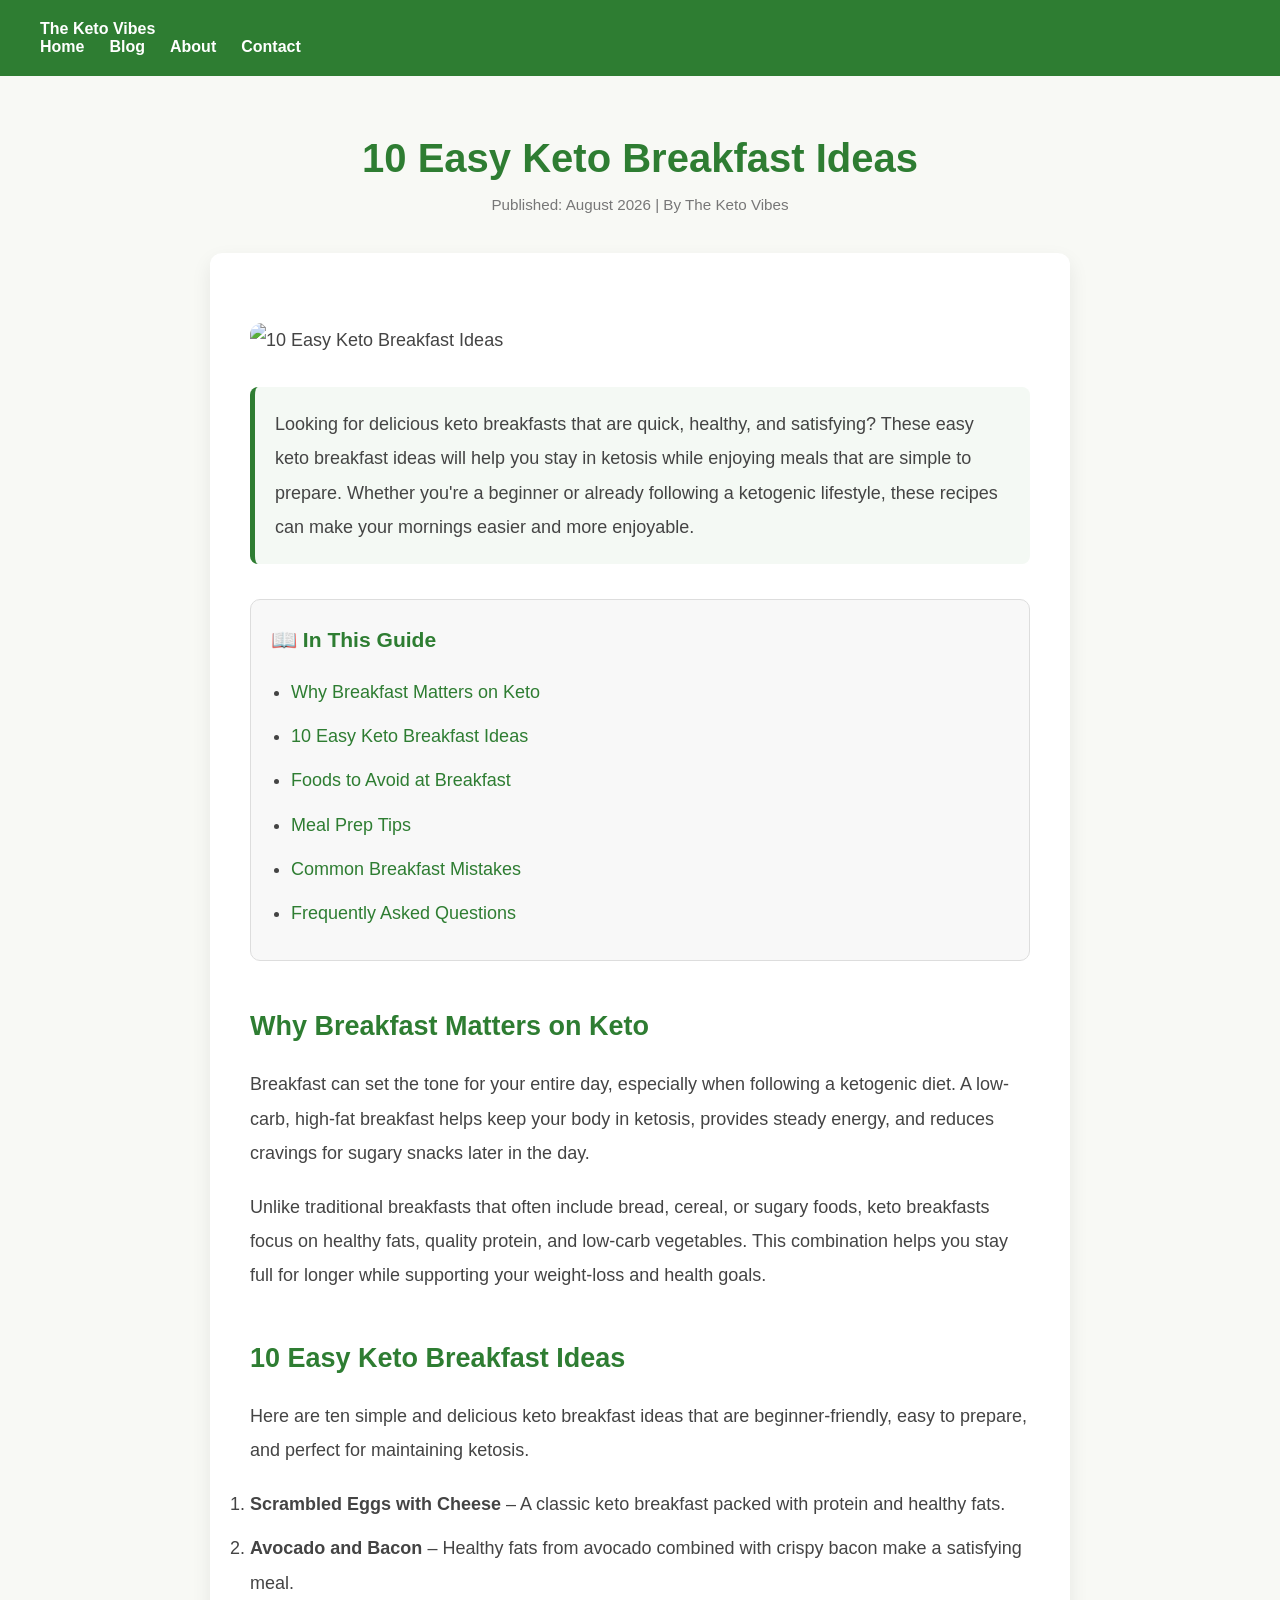
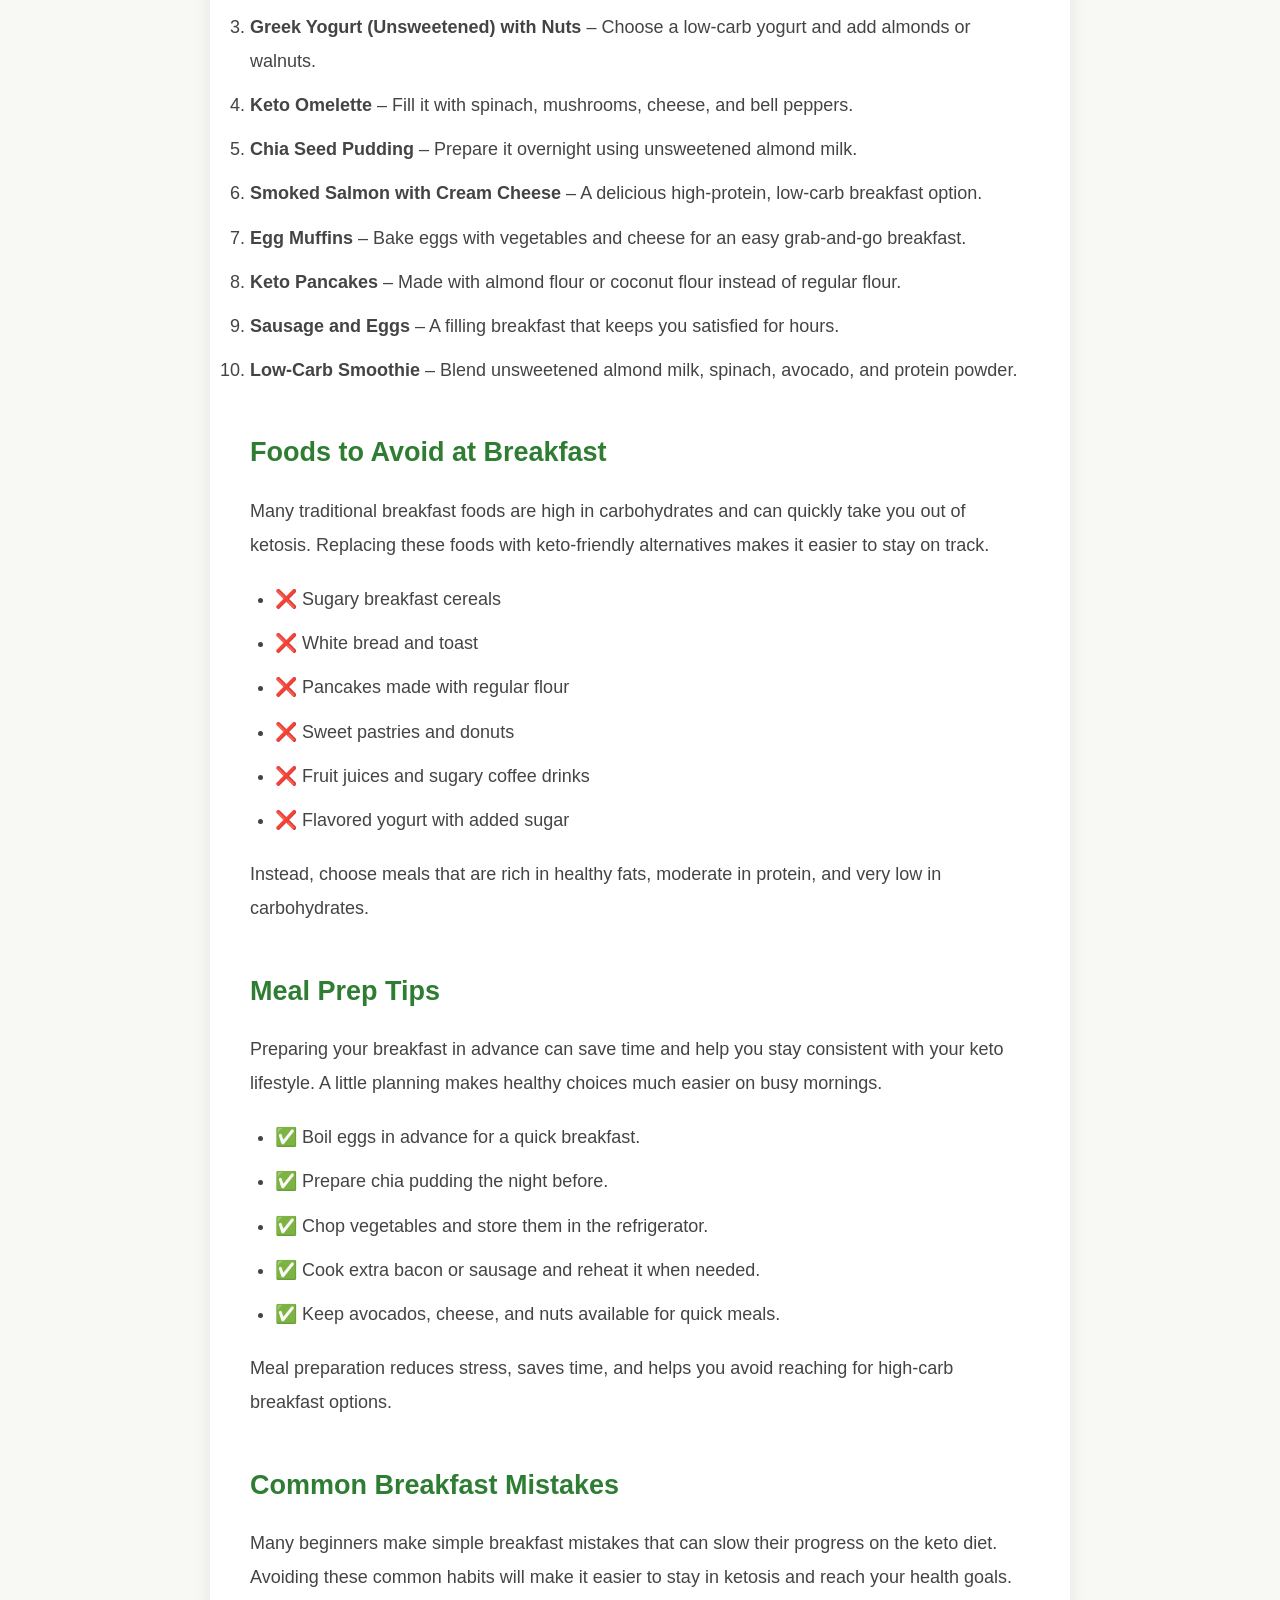
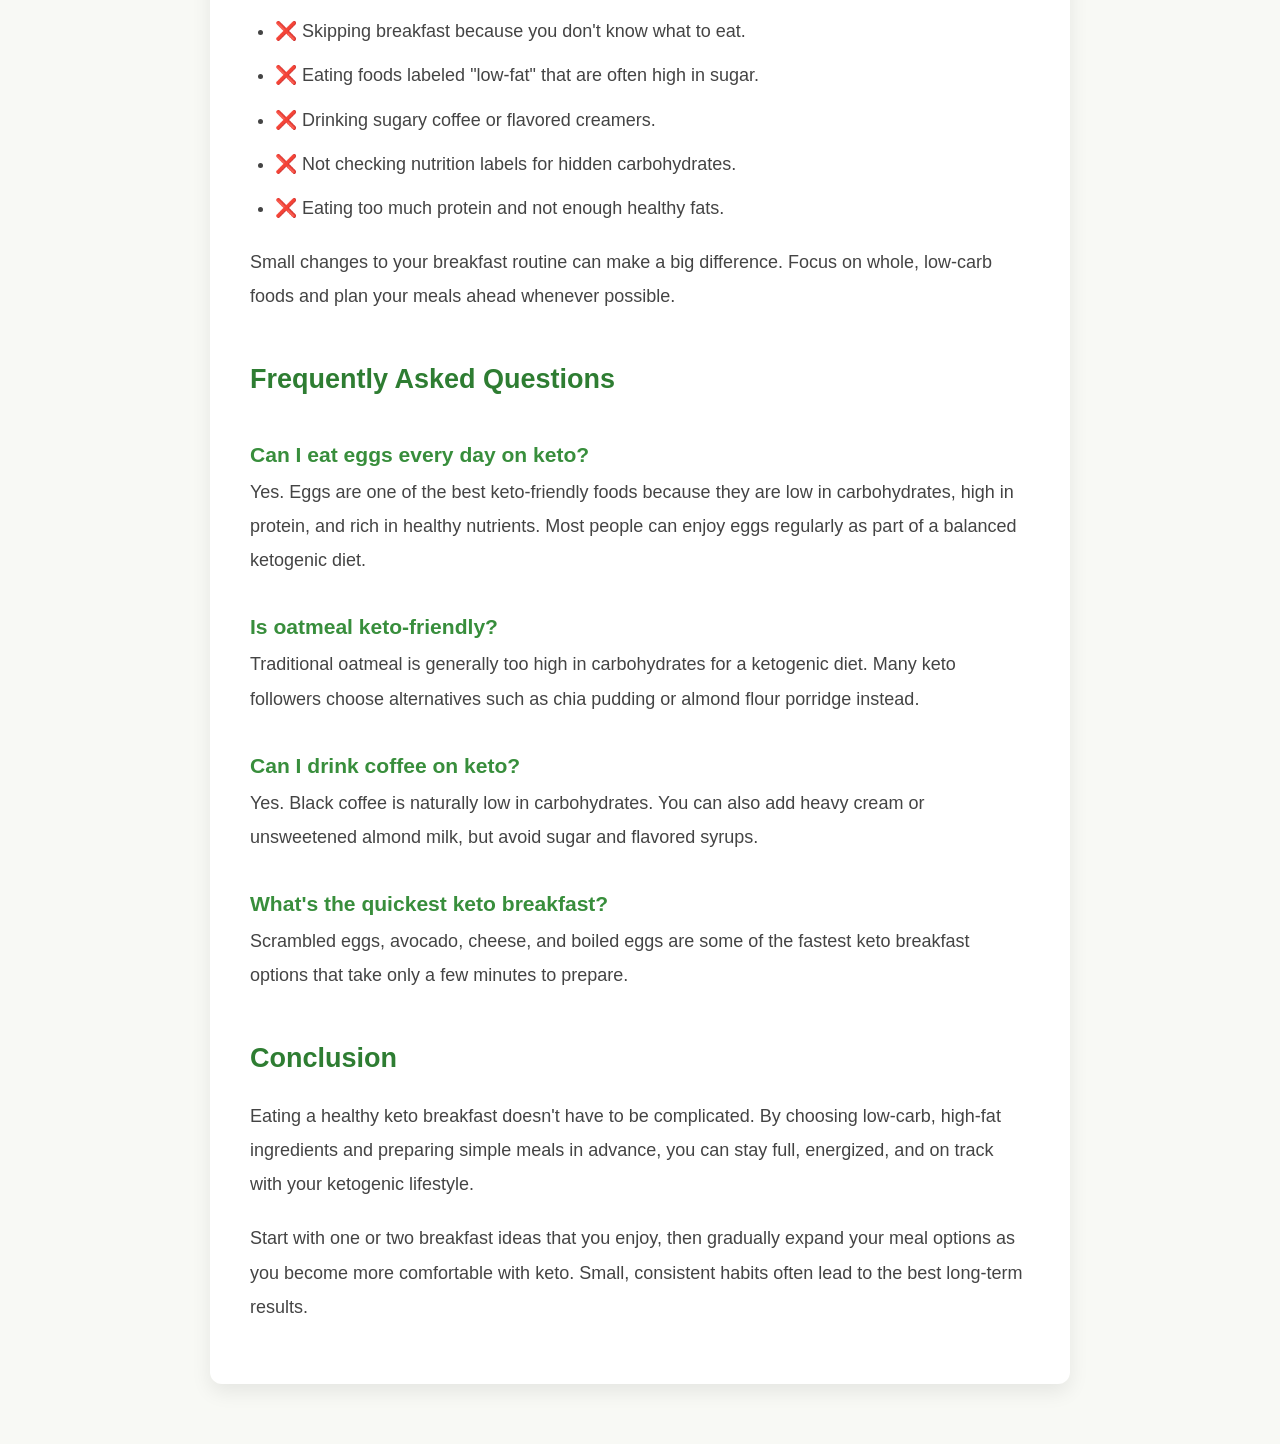
==== 10-easy-keto-breakfast-ideas.html @ b5317b4a "Added 10 Easy Keto Breakfast Ideas article" ====
<!DOCTYPE html>
<html lang="en">

<head>

<meta charset="UTF-8">
<meta name="viewport" content="width=device-width, initial-scale=1.0">

<title>10 Easy Keto Breakfast Ideas | The Keto Vibes</title>

<link rel="stylesheet" href="style.css">

</head>

<body>

</body>

</html>
<header>

<nav>

<div class="logo">
<a href="index.html">The Keto Vibes</a>
</div>

<ul class="nav-links">

<li><a href="index.html">Home</a></li>

<li><a href="blog.html">Blog</a></li>

<li><a href="about.html">About</a></li>

<li><a href="contact.html">Contact</a></li>

</ul>

</nav>

</header>
<main class="article-page">

<section class="article-header">

<h1>10 Easy Keto Breakfast Ideas</h1>

<p class="article-meta">
Published: August 2026 | By The Keto Vibes
</p>

</section>

<section class="article-content">
<img src="assets/images/10-easy-keto-breakfast-ideas.webp"
     alt="10 Easy Keto Breakfast Ideas"
     class="featured-image">

<div class="article-intro">

<p>
Looking for delicious keto breakfasts that are quick, healthy, and satisfying? These easy keto breakfast ideas will help you stay in ketosis while enjoying meals that are simple to prepare. Whether you're a beginner or already following a ketogenic lifestyle, these recipes can make your mornings easier and more enjoyable.
</p>

</div>
<div class="table-of-contents">

<h3>📖 In This Guide</h3>

<ul>

<li><a href="#why-breakfast-matters">Why Breakfast Matters on Keto</a></li>

<li><a href="#breakfast-ideas">10 Easy Keto Breakfast Ideas</a></li>

<li><a href="#foods-to-avoid">Foods to Avoid at Breakfast</a></li>

<li><a href="#meal-prep-tips">Meal Prep Tips</a></li>

<li><a href="#common-mistakes">Common Breakfast Mistakes</a></li>

<li><a href="#faq">Frequently Asked Questions</a></li>

</ul>

</div>
<h2 id="why-breakfast-matters">Why Breakfast Matters on Keto</h2>

<p>
Breakfast can set the tone for your entire day, especially when following a ketogenic diet. A low-carb, high-fat breakfast helps keep your body in ketosis, provides steady energy, and reduces cravings for sugary snacks later in the day.
</p>

<p>
Unlike traditional breakfasts that often include bread, cereal, or sugary foods, keto breakfasts focus on healthy fats, quality protein, and low-carb vegetables. This combination helps you stay full for longer while supporting your weight-loss and health goals.
</p>
<h2 id="breakfast-ideas">10 Easy Keto Breakfast Ideas</h2>

<p>
Here are ten simple and delicious keto breakfast ideas that are beginner-friendly, easy to prepare, and perfect for maintaining ketosis.
</p>

<ol>

<li><strong>Scrambled Eggs with Cheese</strong> – A classic keto breakfast packed with protein and healthy fats.</li>

<li><strong>Avocado and Bacon</strong> – Healthy fats from avocado combined with crispy bacon make a satisfying meal.</li>

<li><strong>Greek Yogurt (Unsweetened) with Nuts</strong> – Choose a low-carb yogurt and add almonds or walnuts.</li>

<li><strong>Keto Omelette</strong> – Fill it with spinach, mushrooms, cheese, and bell peppers.</li>

<li><strong>Chia Seed Pudding</strong> – Prepare it overnight using unsweetened almond milk.</li>

<li><strong>Smoked Salmon with Cream Cheese</strong> – A delicious high-protein, low-carb breakfast option.</li>

<li><strong>Egg Muffins</strong> – Bake eggs with vegetables and cheese for an easy grab-and-go breakfast.</li>

<li><strong>Keto Pancakes</strong> – Made with almond flour or coconut flour instead of regular flour.</li>

<li><strong>Sausage and Eggs</strong> – A filling breakfast that keeps you satisfied for hours.</li>

<li><strong>Low-Carb Smoothie</strong> – Blend unsweetened almond milk, spinach, avocado, and protein powder.</li>

</ol>
<h2 id="foods-to-avoid">Foods to Avoid at Breakfast</h2>

<p>
Many traditional breakfast foods are high in carbohydrates and can quickly take you out of ketosis. Replacing these foods with keto-friendly alternatives makes it easier to stay on track.
</p>

<ul>

<li>❌ Sugary breakfast cereals</li>

<li>❌ White bread and toast</li>

<li>❌ Pancakes made with regular flour</li>

<li>❌ Sweet pastries and donuts</li>

<li>❌ Fruit juices and sugary coffee drinks</li>

<li>❌ Flavored yogurt with added sugar</li>

</ul>

<p>
Instead, choose meals that are rich in healthy fats, moderate in protein, and very low in carbohydrates.
</p>
<h2 id="meal-prep-tips">Meal Prep Tips</h2>

<p>
Preparing your breakfast in advance can save time and help you stay consistent with your keto lifestyle. A little planning makes healthy choices much easier on busy mornings.
</p>

<ul>

<li>✅ Boil eggs in advance for a quick breakfast.</li>

<li>✅ Prepare chia pudding the night before.</li>

<li>✅ Chop vegetables and store them in the refrigerator.</li>

<li>✅ Cook extra bacon or sausage and reheat it when needed.</li>

<li>✅ Keep avocados, cheese, and nuts available for quick meals.</li>

</ul>

<p>
Meal preparation reduces stress, saves time, and helps you avoid reaching for high-carb breakfast options.
</p>
<h2 id="common-mistakes">Common Breakfast Mistakes</h2>

<p>
Many beginners make simple breakfast mistakes that can slow their progress on the keto diet. Avoiding these common habits will make it easier to stay in ketosis and reach your health goals.
</p>

<ul>

<li>❌ Skipping breakfast because you don't know what to eat.</li>

<li>❌ Eating foods labeled "low-fat" that are often high in sugar.</li>

<li>❌ Drinking sugary coffee or flavored creamers.</li>

<li>❌ Not checking nutrition labels for hidden carbohydrates.</li>

<li>❌ Eating too much protein and not enough healthy fats.</li>

</ul>

<p>
Small changes to your breakfast routine can make a big difference. Focus on whole, low-carb foods and plan your meals ahead whenever possible.
</p>
<h2 id="faq">Frequently Asked Questions</h2>

<h3>Can I eat eggs every day on keto?</h3>

<p>
Yes. Eggs are one of the best keto-friendly foods because they are low in carbohydrates, high in protein, and rich in healthy nutrients. Most people can enjoy eggs regularly as part of a balanced ketogenic diet.
</p>

<h3>Is oatmeal keto-friendly?</h3>

<p>
Traditional oatmeal is generally too high in carbohydrates for a ketogenic diet. Many keto followers choose alternatives such as chia pudding or almond flour porridge instead.
</p>

<h3>Can I drink coffee on keto?</h3>

<p>
Yes. Black coffee is naturally low in carbohydrates. You can also add heavy cream or unsweetened almond milk, but avoid sugar and flavored syrups.
</p>

<h3>What's the quickest keto breakfast?</h3>

<p>
Scrambled eggs, avocado, cheese, and boiled eggs are some of the fastest keto breakfast options that take only a few minutes to prepare.
</p>
<h2>Conclusion</h2>

<p>
Eating a healthy keto breakfast doesn't have to be complicated. By choosing low-carb, high-fat ingredients and preparing simple meals in advance, you can stay full, energized, and on track with your ketogenic lifestyle.
</p>

<p>
Start with one or two breakfast ideas that you enjoy, then gradually expand your meal options as you become more comfortable with keto. Small, consistent habits often lead to the best long-term results.
</p>
</section>

</main>
---- style.css ----
* {
    margin: 0;
    padding: 0;
    box-sizing: border-box;
}

body {
    font-family: Arial, sans-serif;
    background: #f8f9f5;
    color: #333;
}

/* Header */

header {
    background: #2e7d32;
    color: white;
    padding: 20px 40px;
    display: flex;
    justify-content: space-between;
    align-items: center;
}

.logo h1 {
    font-size: 28px;
}

nav ul {
    list-style: none;
    display: flex;
    gap: 25px;
}

nav a {
    color: white;
    text-decoration: none;
    font-weight: bold;
}

nav a:hover {
    color: #ffe082;
}

/* Hero Section */

.hero {
    text-align: center;
    padding: 80px 20px;
}

.hero h2 {
    font-size: 40px;
    color: #2e7d32;
    margin-bottom: 20px;
}

.hero p {
    font-size: 18px;
    max-width: 700px;
    margin: auto;
    line-height: 1.8;
}

/* Footer */

footer {
    background: #2e7d32;
    color: white;
    text-align: center;
    padding: 20px;
    margin-top: 80px;
}

footer p {
    font-size: 15px;
}
/* Hero Button */
.btn {
    display: inline-block;
    background: #2e7d32;
    color: white;
    padding: 14px 30px;
    text-decoration: none;
    font-size: 18px;
    font-weight: bold;
    border-radius: 8px;
    transition: 0.3s;
}

.btn:hover {
    background: #1b5e20;
}
/* ===== Features Section ===== */

.features {
    display: flex;
    justify-content: center;
    gap: 30px;
    padding: 50px 30px;
    flex-wrap: wrap;
}

.feature-card {
    background: white;
    width: 300px;
    padding: 30px;
    border-radius: 12px;
    text-align: center;
    box-shadow: 0 5px 15px rgba(0,0,0,0.1);
    transition: 0.3s;
}

.feature-card:hover {
    transform: translateY(-8px);
}

.feature-card h3 {
    color: #2e7d32;
    margin-bottom: 15px;
}

.feature-card p {
    line-height: 1.7;
    color: #555;
}
/* =========================
   Mobile Responsive
========================= */

@media (max-width:768px){

header{
    flex-direction:column;
    padding:20px;
}

.logo h1{
    text-align:center;
    margin-bottom:20px;
}

nav ul{
    flex-wrap:wrap;
    justify-content:center;
    gap:15px;
}

.hero h2{
    font-size:32px;
}

.hero p{
    font-size:18px;
}

.features{
    flex-direction:column;
    align-items:center;
}

.feature-card{
    width:90%;
}

}
/* ===========================
   Mobile Responsive Design
=========================== */

@media (max-width: 768px) {

header{
    flex-direction: column;
    padding:20px;
    gap:20px;
}

.logo h1{
    font-size:18px;
    text-align:center;
}

nav ul{
    flex-wrap:wrap;
    justify-content:center;
    gap:12px;
}

nav a{
    font-size:15px;
}

.hero h2{
    font-size:34px;
}

.hero p{
    font-size:18px;
}

.features{
    grid-template-columns:1fr;
}

.feature-card{
    margin-bottom:20px;
}

}
/* ===========================
   Footer Links
=========================== */

footer a{
    color:white;
    text-decoration:none;
    margin:0 8px;
    font-weight:bold;
}

footer a:hover{
text-decoration: underline;
}

/* ==========================
Featured Articles Section
========================== */

.featured-posts {
    padding: 70px 10%;
    background: #f8f9fa;
    text-align: center;
}

.featured-posts h2 {
    font-size: 2rem;
    color: #2e7d32;
    margin-bottom: 40px;
}

.posts-grid {
    display: grid;
    grid-template-columns: repeat(auto-fit, minmax(280px, 1fr));
    gap: 30px;
}

.post-card {
    background: #ffffff;
    padding: 30px;
    border-radius: 12px;
    box-shadow: 0 8px 20px rgba(0,0,0,0.08);
    transition: transform 0.3s ease, box-shadow 0.3s ease;
}

.post-card:hover {
    transform: translateY(-8px);
    box-shadow: 0 12px 25px rgba(0,0,0,0.15);
}

.post-card h3 {
    color: #2e7d32;
    margin-bottom: 15px;
}

.post-card p {
    color: #555;
    line-height: 1.6;
    margin-bottom: 20px;
}

.post-card a {
    color: #2e7d32;
    text-decoration: none;
    font-weight: bold;
}

.post-card a:hover {
    text-decoration: underline;
}
/* ==========================
   Article Page
========================== */

.article-page {
    max-width: 900px;
    margin: 60px auto;
    padding: 0 20px;
}

.article-header {
    text-align: center;
    margin-bottom: 40px;
}

.article-header h1 {
    font-size: 2.5rem;
    color: #2e7d32;
    margin-bottom: 15px;
}

.article-meta {
    color: #777;
    font-size: 0.95rem;
}

.article-content {
    background: #fff;
    padding: 40px;
    border-radius: 12px;
    box-shadow: 0 8px 20px rgba(0,0,0,0.08);
    line-height: 1.9;
    font-size: 18px;
    color: #444;
}

.article-content h2 {
    color: #2e7d32;
    margin-top: 40px;
    margin-bottom: 15px;
}

.article-content h3 {
    color: #388e3c;
    margin-top: 30px;
}

.article-content p {
    margin-bottom: 20px;
}

.article-content ul {
    margin: 20px 0;
    padding-left: 25px;
}

.article-content li {
    margin-bottom: 10px;
}

.article-content img {
    width: 100%;
    border-radius: 12px;
    margin: 30px 0;
}
.featured-image{
    width:100%;
    border-radius:12px;
    margin-bottom:30px;
}

.article-intro{
    background:#f4f9f4;
    border-left:5px solid #2e7d32;
    padding:20px;
    margin-bottom:35px;
    border-radius:8px;
}

.article-intro p{
    margin:0;
    font-size:18px;
}
.table-of-contents{
    background:#f8f8f8;
    border:1px solid #ddd;
    border-radius:10px;
    padding:20px;
    margin-bottom:35px;
}

.table-of-contents h3{
    margin-top:0;
    color:#2e7d32;
}

.table-of-contents ul{
    margin:15px 0 0;
    padding-left:20px;
}

.table-of-contents li{
    margin-bottom:10px;
}

.table-of-contents a{
    color:#2e7d32;
    text-decoration:none;
    font-weight:500;
}

.table-of-contents a:hover{
    text-decoration:underline;
}
.recommended-box{
background:#eef8ee;
border:2px solid #2e7d32;
padding:30px;
border-radius:12px;
margin-top:50px;
text-align:center;
}

.recommended-box h2{
color:#2e7d32;
margin-bottom:15px;
}

.recommended-box p{
font-size:18px;
margin-bottom:25px;
line-height:1.7;
}

.recommend-btn{
display:inline-block;
background:#2e7d32;
color:white;
padding:14px 28px;
border-radius:8px;
text-decoration:none;
font-weight:bold;
transition:.3s;
}

.recommend-btn:hover{
background:#1b5e20;
}
/* ==========================
Trust Section
========================== */

.trust-section{
padding:70px 10%;
text-align:center;
background:#ffffff;
}

.trust-section h2{
font-size:2rem;
color:#2e7d32;
margin-bottom:40px;
}

.trust-grid{
display:grid;
grid-template-columns:repeat(auto-fit,minmax(220px,1fr));
gap:25px;
}

.trust-card{
background:#f8f9f5;
padding:25px;
border-radius:12px;
box-shadow:0 4px 12px rgba(0,0,0,0.08);
}

.trust-card h3{
color:#2e7d32;
margin-bottom:12px;
}

.trust-card p{
line-height:1.7;
color:#555;
}
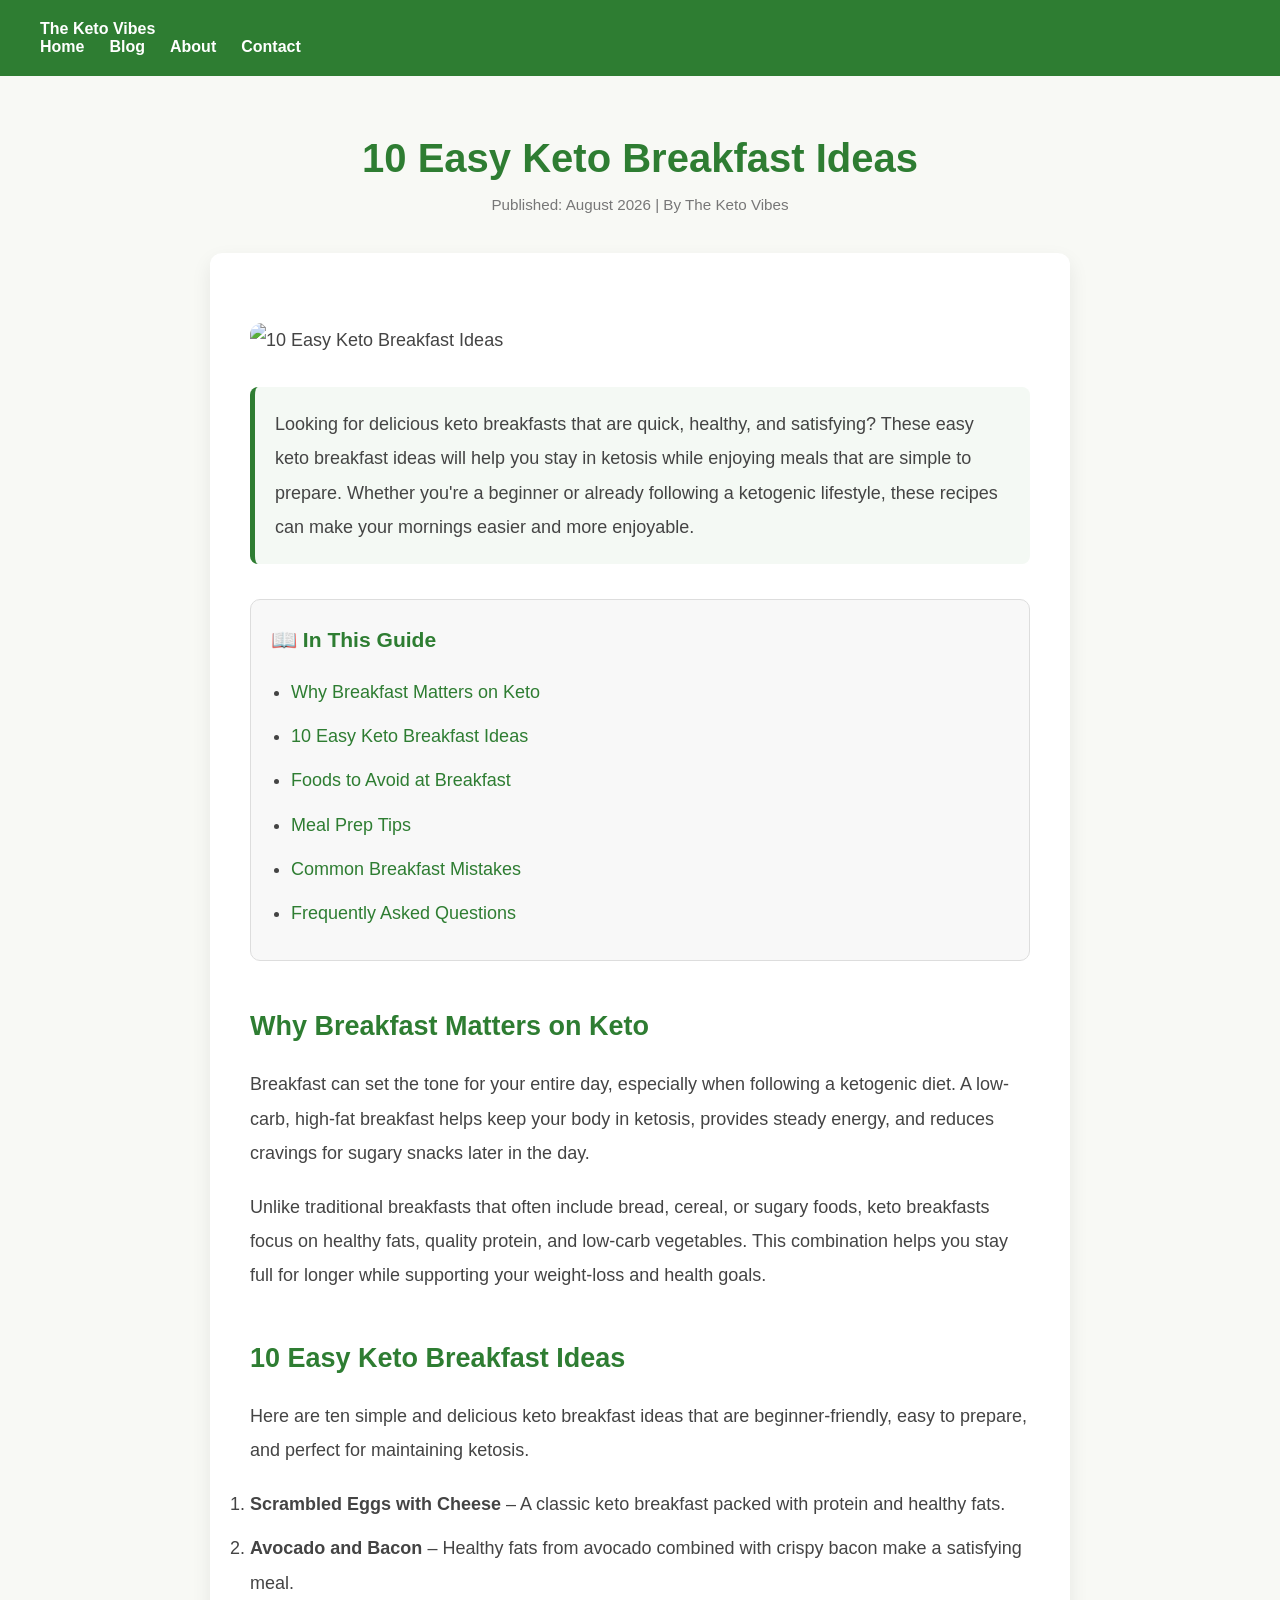
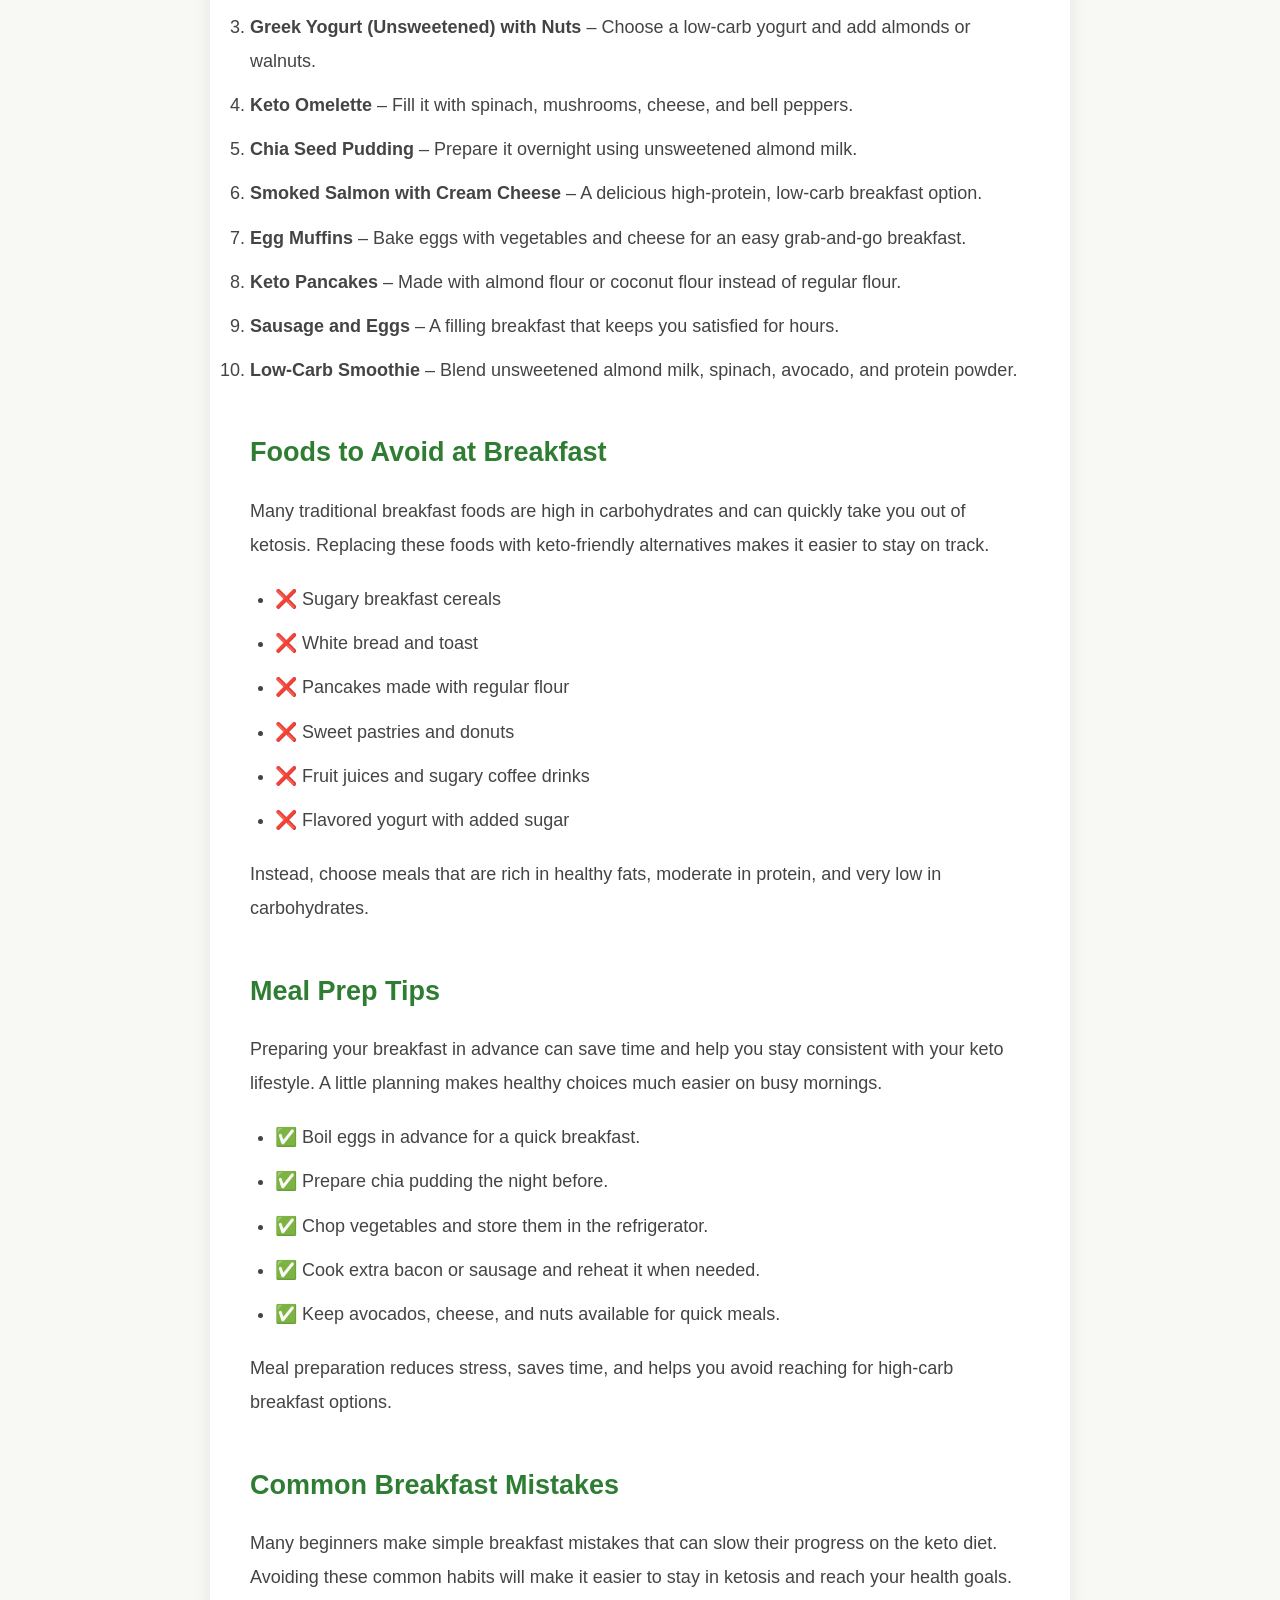
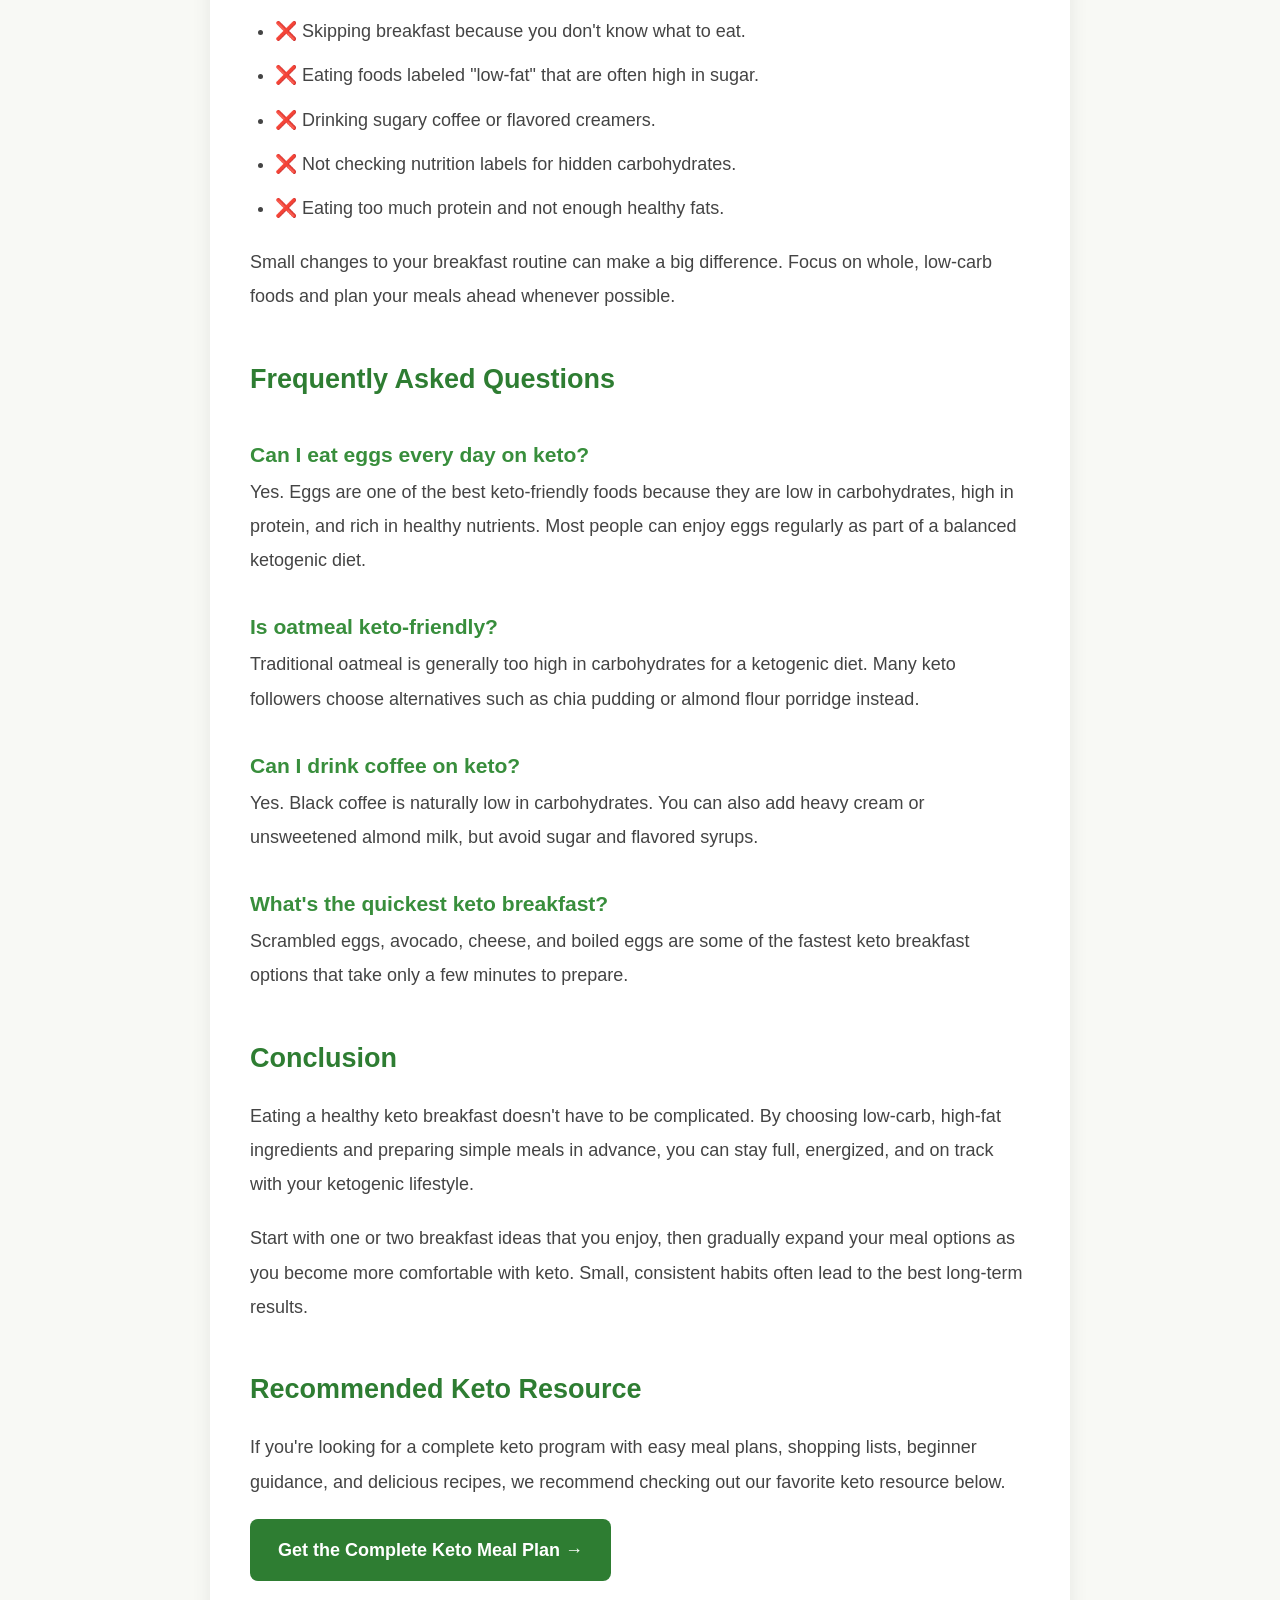
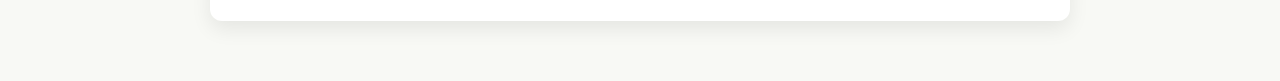
==== commit 513b01d4: "Added 10 Easy Keto Breakfast Ideas article" ====
--- a/10-easy-keto-breakfast-ideas.html
+++ b/10-easy-keto-breakfast-ideas.html
@@ -228,6 +228,23 @@
 <p>
 Start with one or two breakfast ideas that you enjoy, then gradually expand your meal options as you become more comfortable with keto. Small, consistent habits often lead to the best long-term results.
 </p>
+<div class="article-recommendation">
+
+<h2>Recommended Keto Resource</h2>
+
+<p>
+If you're looking for a complete keto program with easy meal plans, shopping lists, beginner guidance, and delicious recipes, we recommend checking out our favorite keto resource below.
+</p>
+
+<a href="https://www.claudiacaldwell.com/oto-uf61a?el=splittest-1214-bradflow-control&aff=ketovibesonli53b1"
+target="_blank"
+class="recommend-btn">
+
+Get the Complete Keto Meal Plan →
+
+</a>
+
+</div>
 </section>
 
 </main>
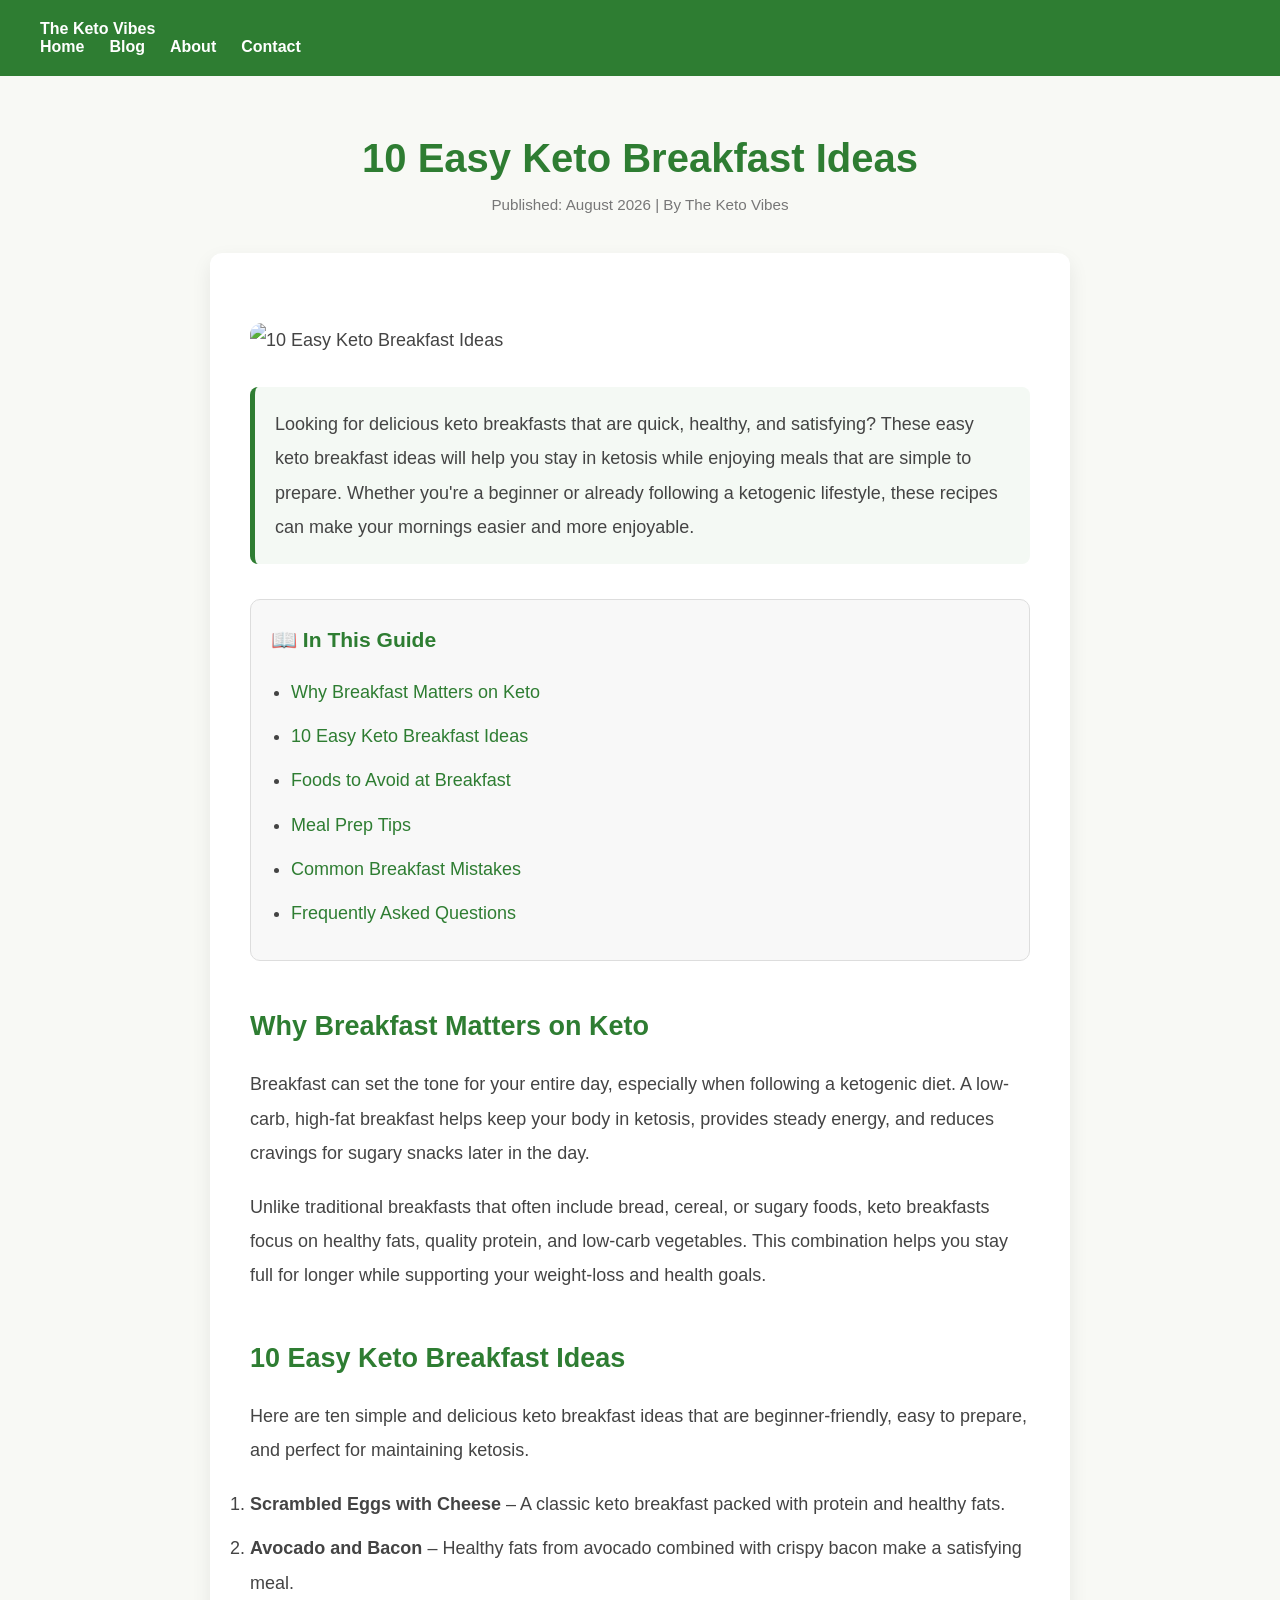
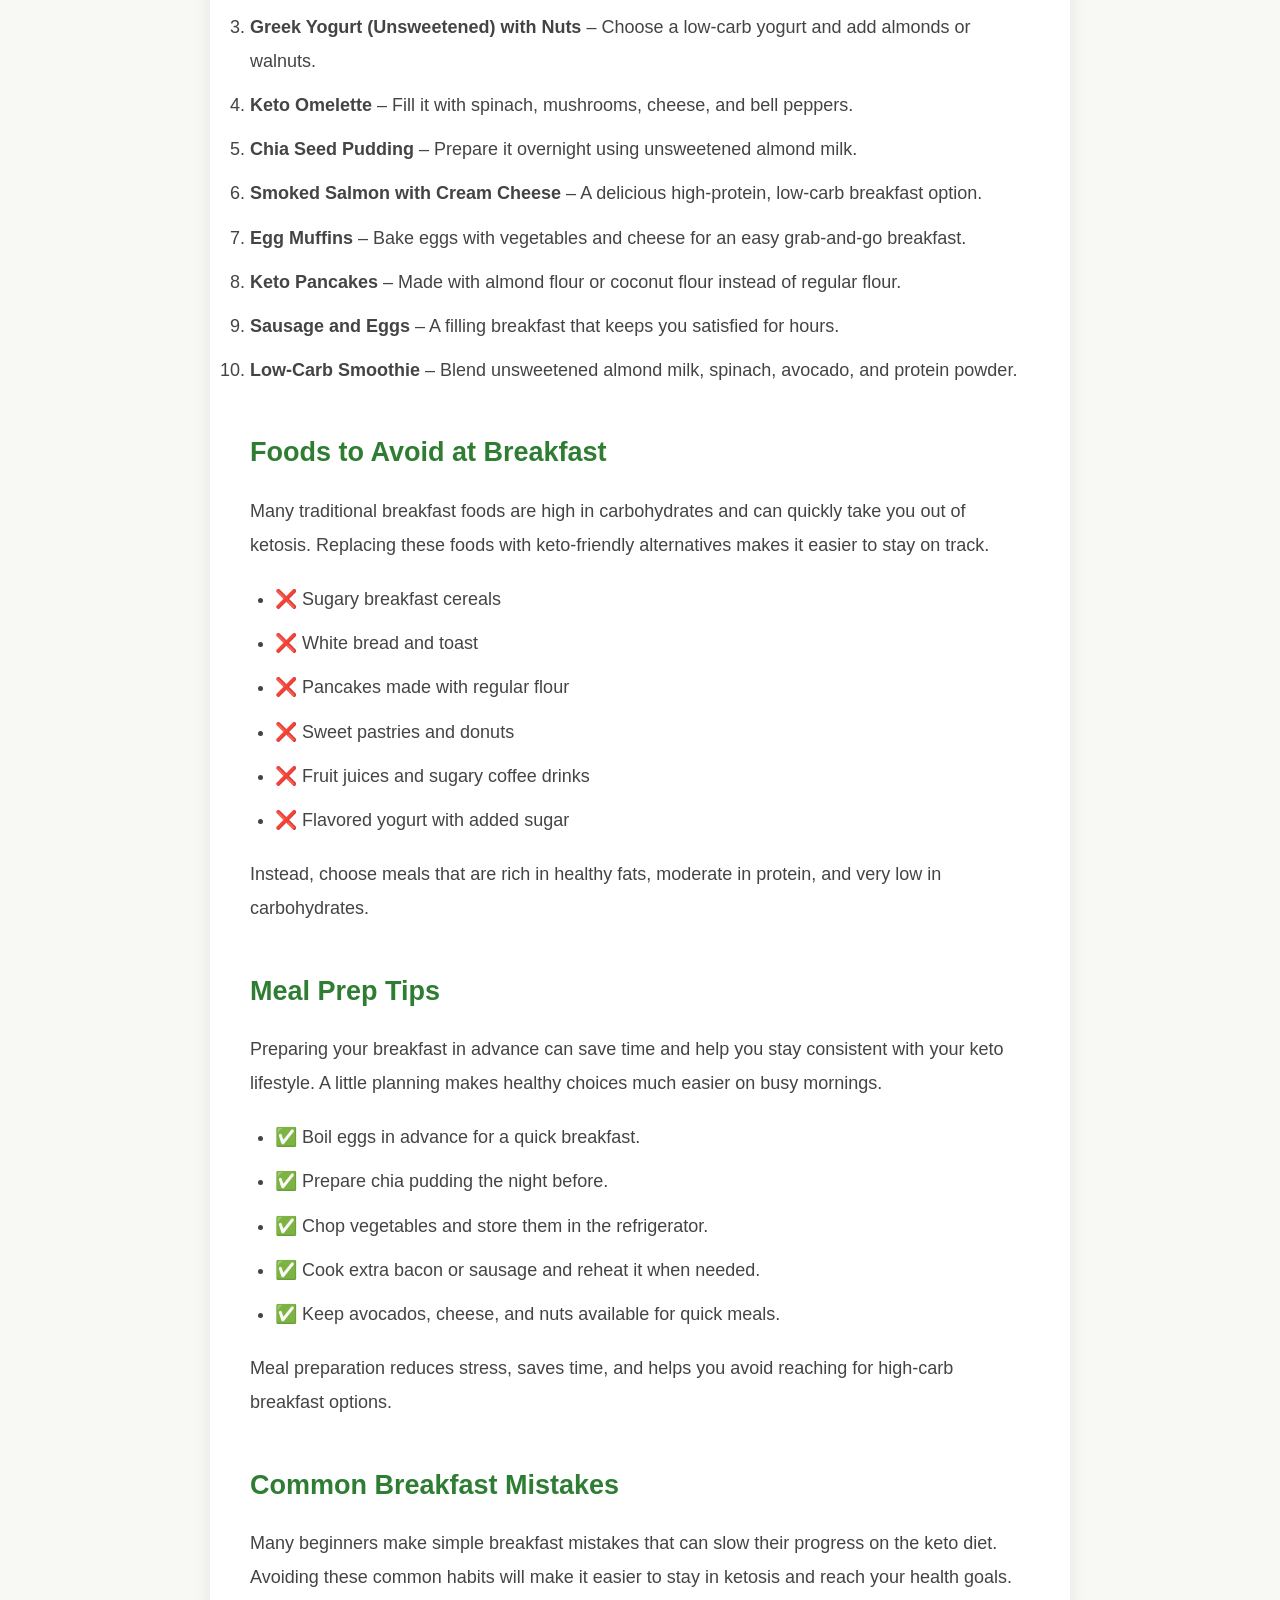
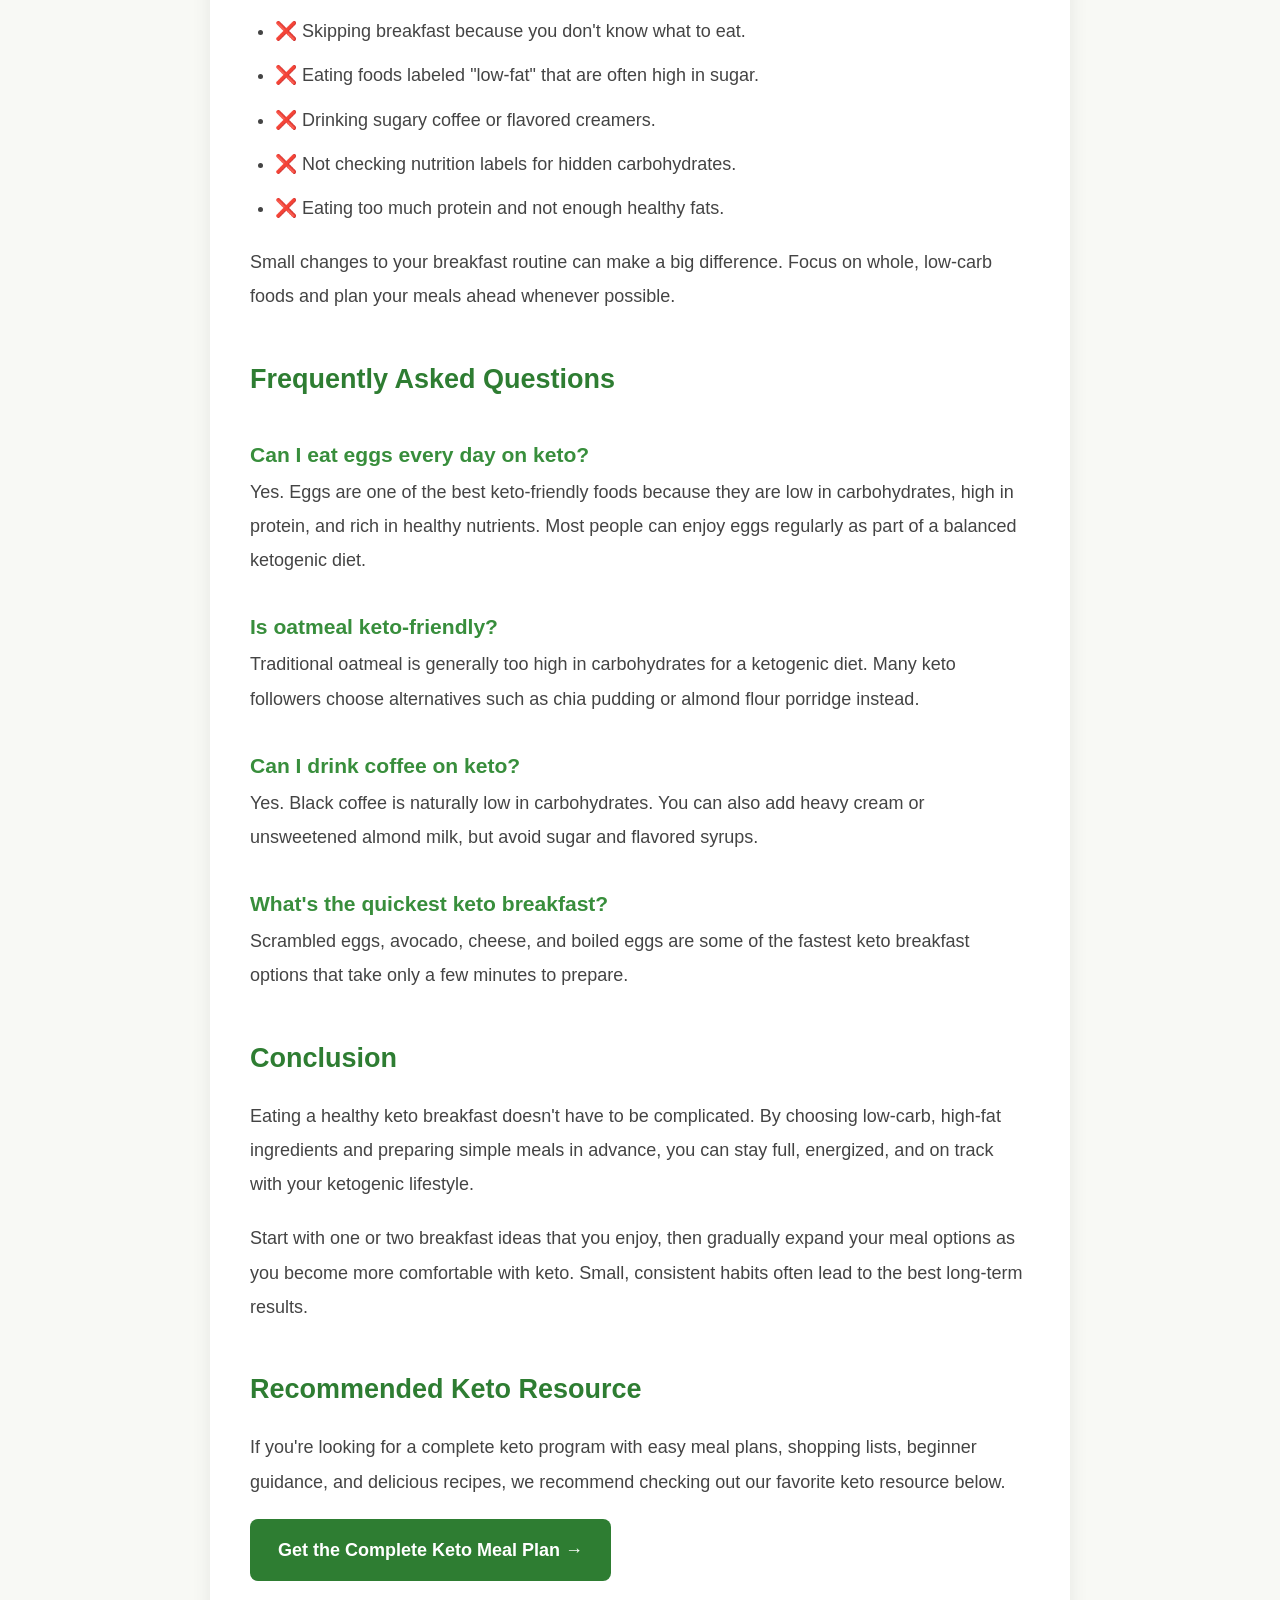
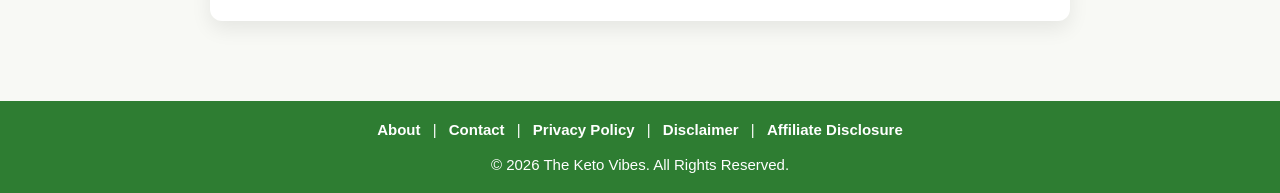
==== commit 927435da: "Added 10 Easy Keto Breakfast Ideas article" ====
--- a/10-easy-keto-breakfast-ideas.html
+++ b/10-easy-keto-breakfast-ideas.html
@@ -247,4 +247,29 @@
 </div>
 </section>
 
-</main>+</main>
+<footer>
+
+<p>
+
+<a href="about.html">About</a> |
+
+<a href="contact.html">Contact</a> |
+
+<a href="privacy-policy.html">Privacy Policy</a> |
+
+<a href="disclaimer.html">Disclaimer</a> |
+
+<a href="affiliate-disclosure.html">Affiliate Disclosure</a>
+
+</p>
+
+<br>
+
+<p>
+
+© 2026 The Keto Vibes. All Rights Reserved.
+
+</p>
+
+</footer>
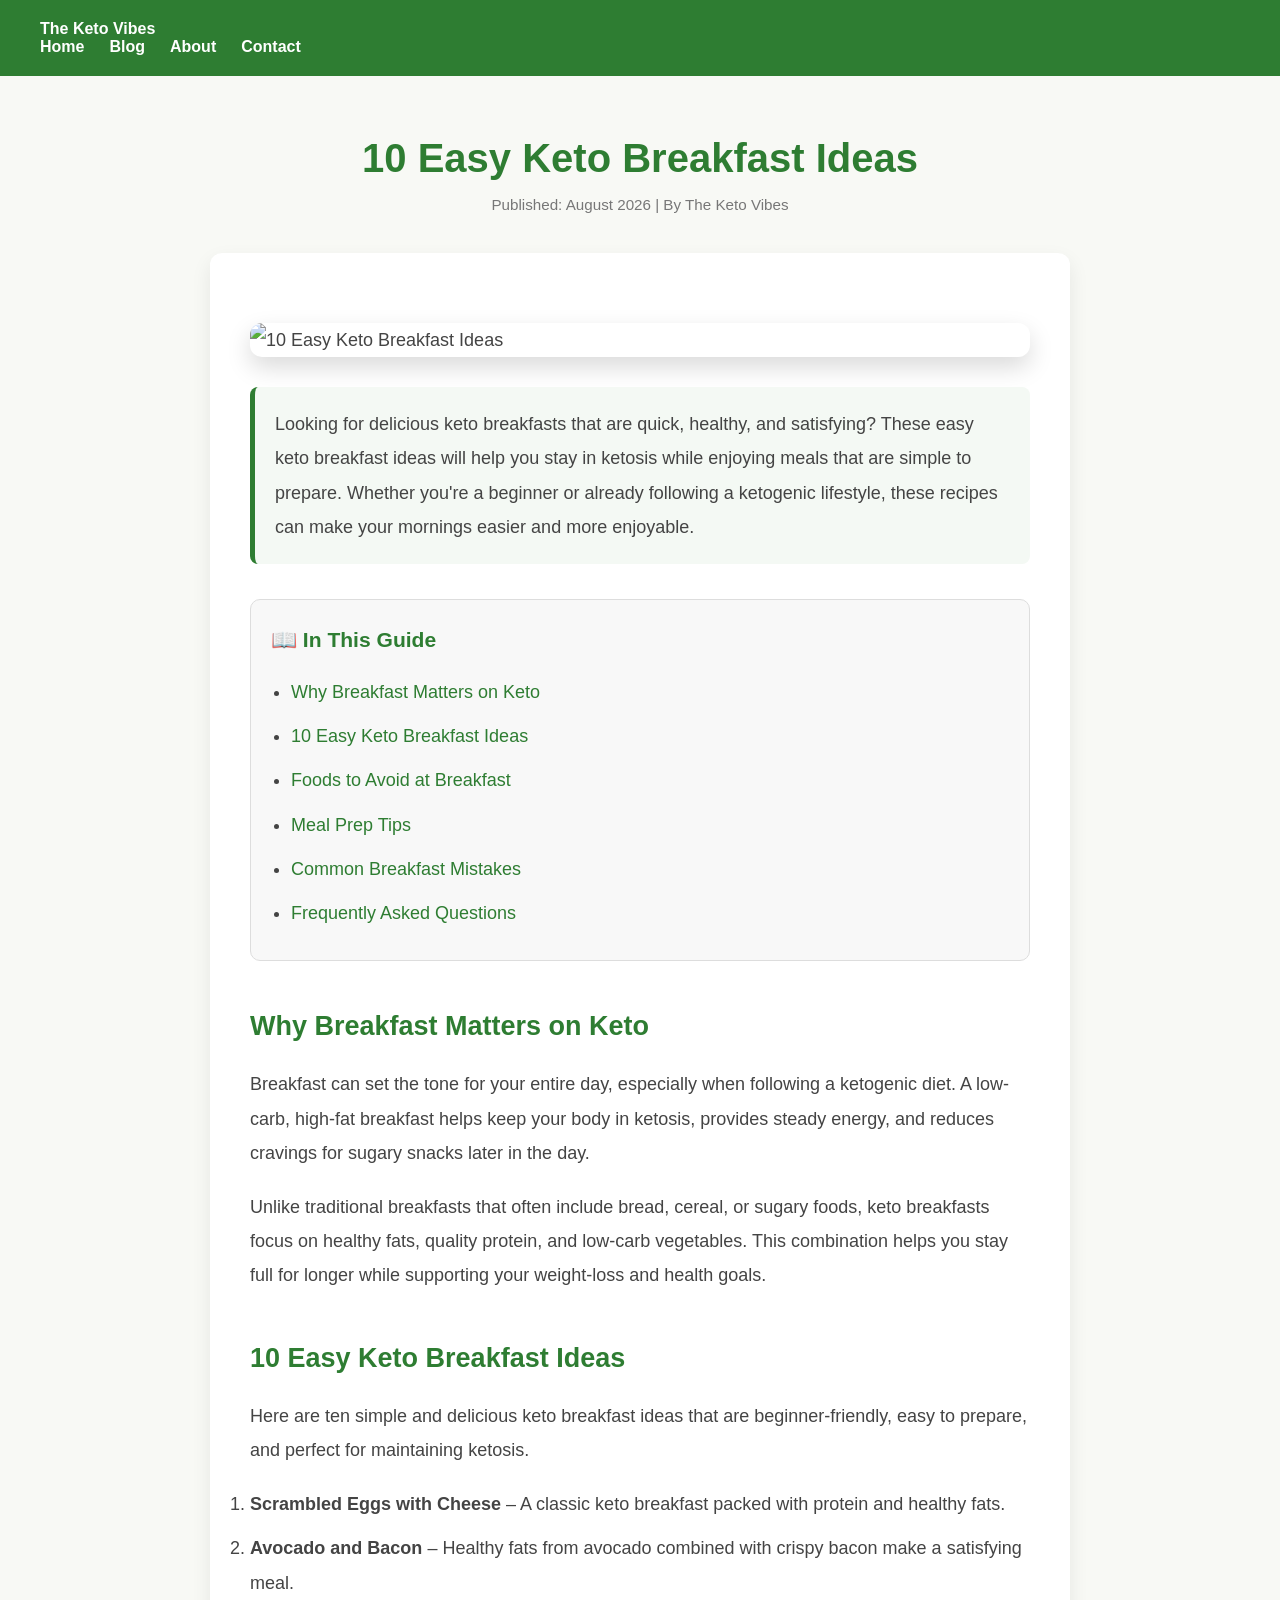
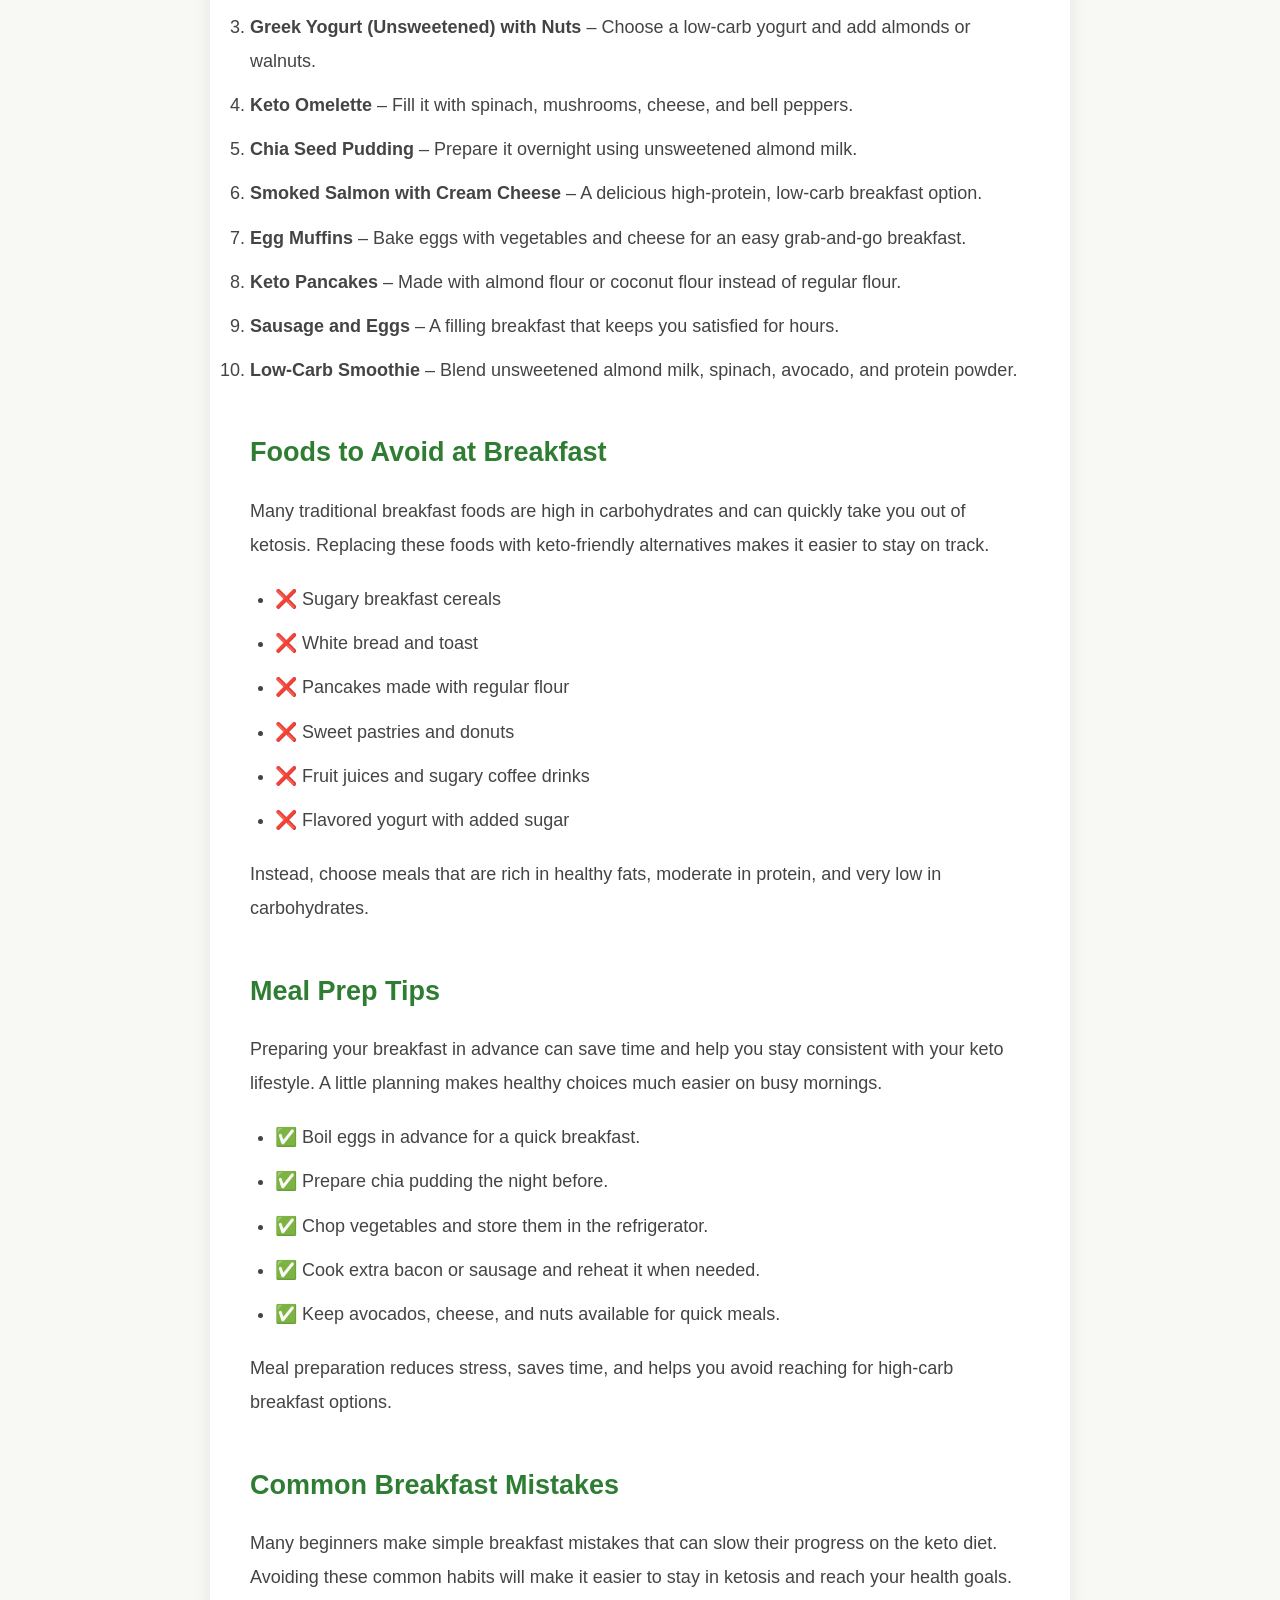
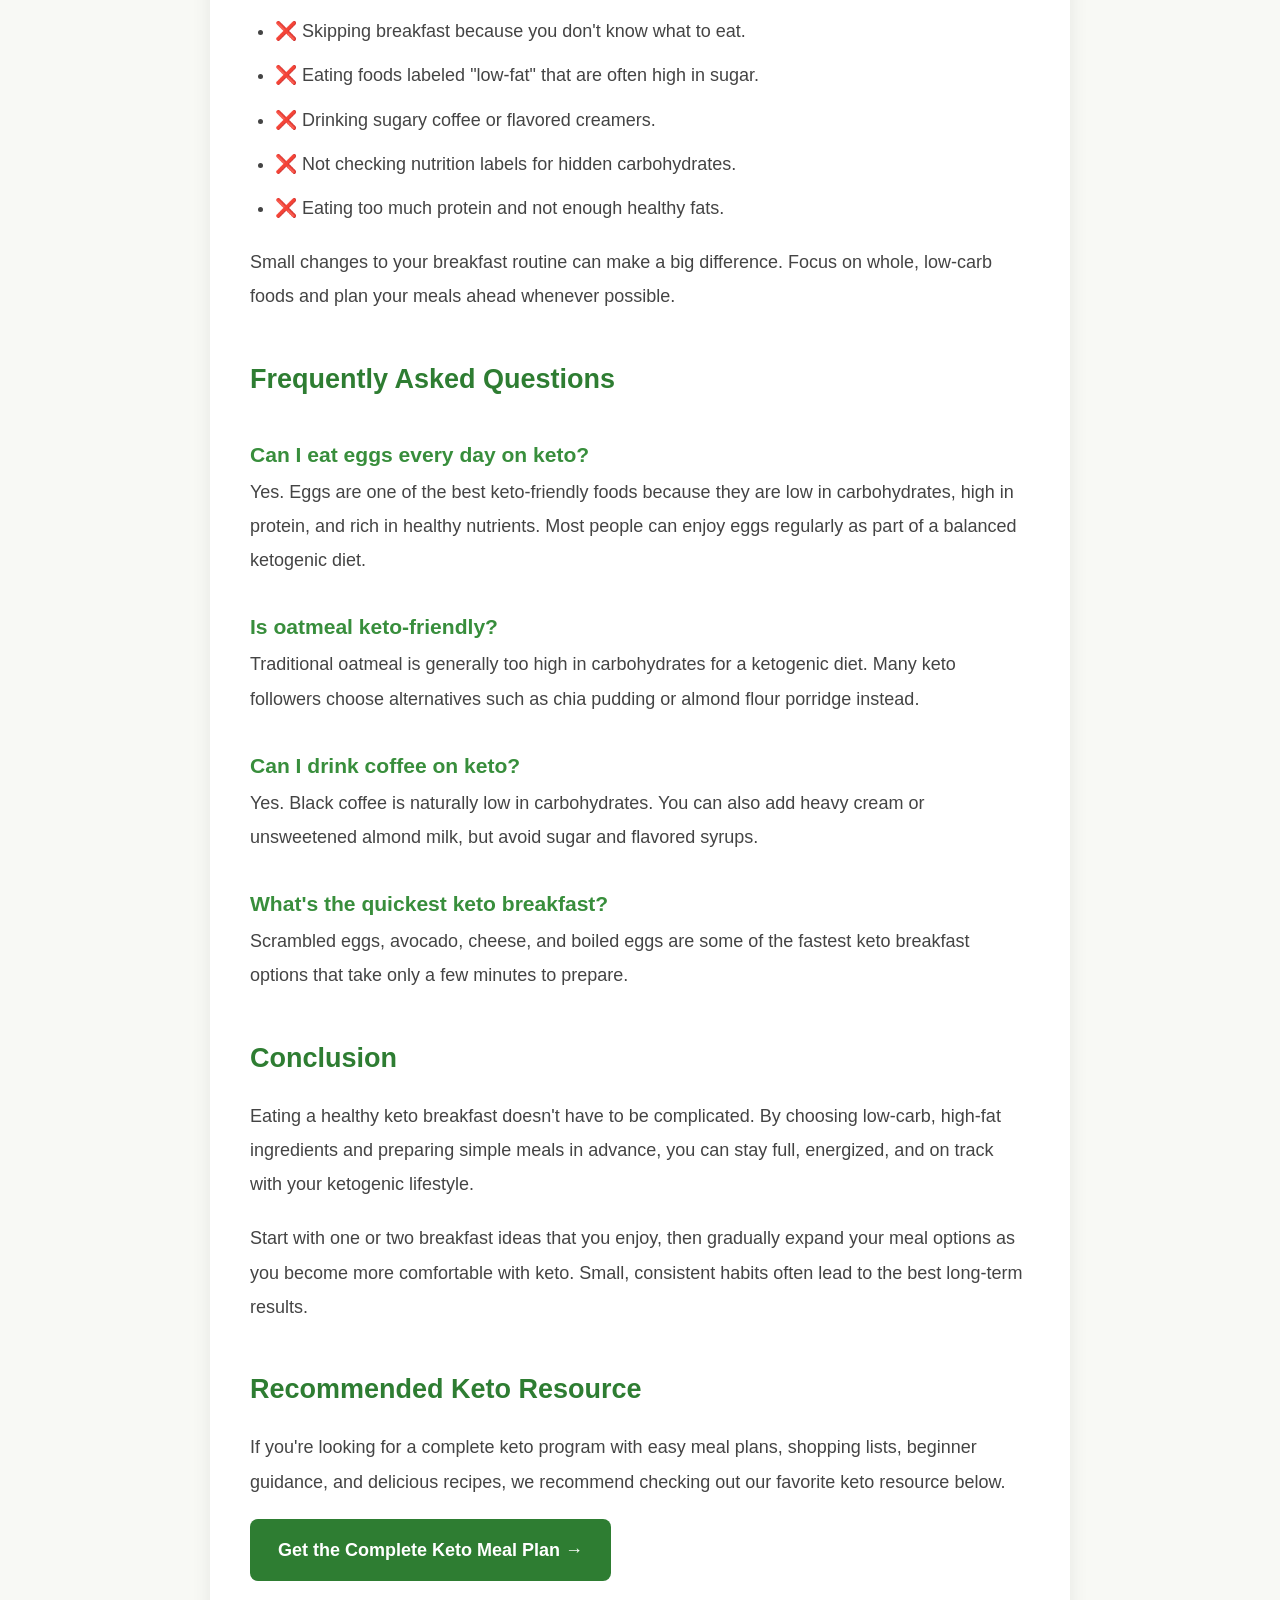
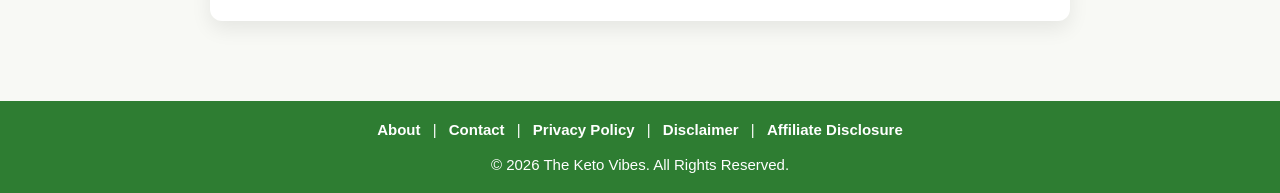
==== commit c34f2c26: "Added featured image to breakfast article" ====
--- a/10-easy-keto-breakfast-ideas.html
+++ b/10-easy-keto-breakfast-ideas.html
@@ -53,7 +53,7 @@
 </section>
 
 <section class="article-content">
-<img src="assets/images/10-easy-keto-breakfast-ideas.webp"
+<img src="images/blog/keto-breakfast-ideas.png"
      alt="10 Easy Keto Breakfast Ideas"
      class="featured-image">
 
--- a/style.css
+++ b/style.css
@@ -462,4 +462,12 @@
 .trust-card p{
 line-height:1.7;
 color:#555;
+}
+.featured-image{
+    width:100%;
+    max-width:800px;
+    display:block;
+    margin:25px auto;
+    border-radius:15px;
+    box-shadow:0 10px 25px rgba(0,0,0,0.15);
 }
